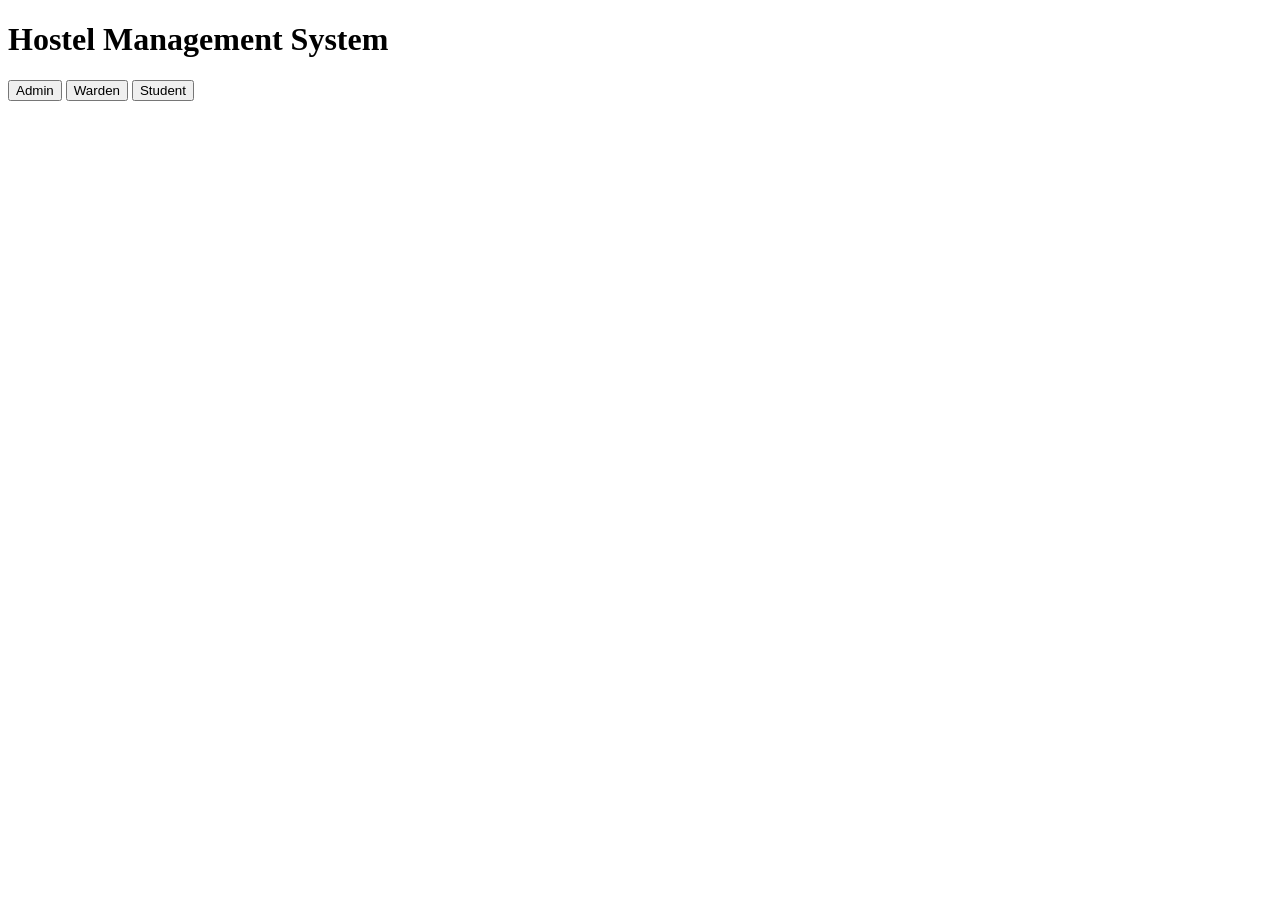
==== templates/index.html @ 90a87766 "added files" ====
<!DOCTYPE html>
<html>
<head>
    <title>Hostel System</title>
    <link rel="stylesheet" href="/static/style.css">
</head>
<body>

<h1>Hostel Management System</h1>

<div class="container">
    <a href="/admin"><button>Admin</button></a>
    <a href="/warden"><button>Warden</button></a>
    <a href="/student"><button>Student</button></a>
</div>

</body>
</html>
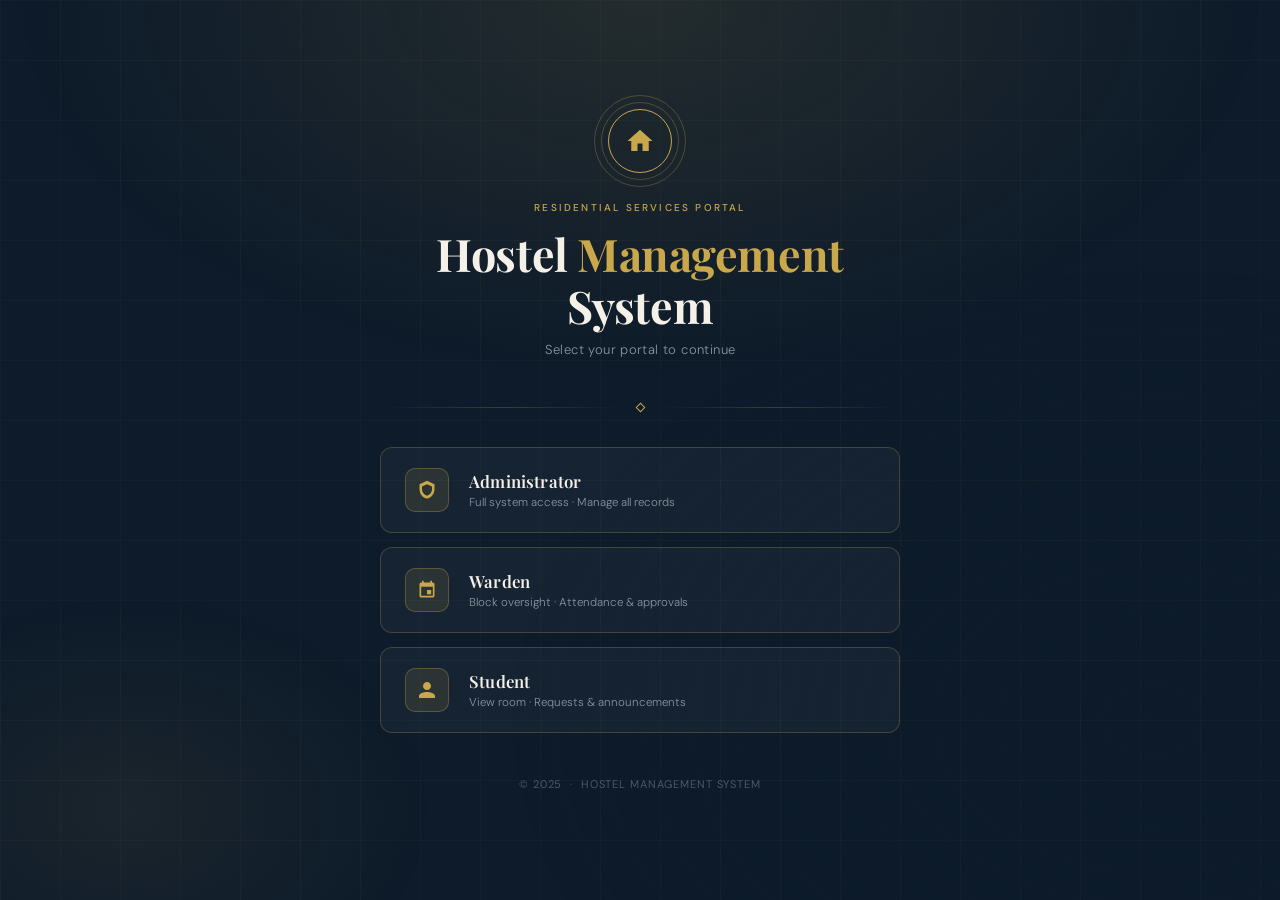
==== commit eec0518d: "updated" ====
--- a/templates/index.html
+++ b/templates/index.html
@@ -1,18 +1,394 @@
 <!DOCTYPE html>
 <html>
+
 <head>
     <title>Hostel System</title>
-    <link rel="stylesheet" href="/static/style.css">
+    <link
+        href="https://fonts.googleapis.com/css2?family=Playfair+Display:wght@600;700&family=DM+Sans:wght@300;400;500&display=swap"
+        rel="stylesheet">
+
+    <!-- Flask version -->
+    <!-- <link rel="stylesheet" href="{{ url_for('static', filename='style.css') }}"> -->
+
+    <style>
+        :root {
+            --navy: #0d1b2a;
+            --navy2: #132338;
+            --gold: #c9a84c;
+            --gold2: #e8c96b;
+            --cream: #f5f0e8;
+            --muted: #8a96a3;
+            --card-bg: rgba(255, 255, 255, 0.04);
+            --border: rgba(201, 168, 76, 0.25);
+        }
+
+        *,
+        *::before,
+        *::after {
+            box-sizing: border-box;
+            margin: 0;
+            padding: 0;
+        }
+
+        body {
+            min-height: 100vh;
+            font-family: 'DM Sans', sans-serif;
+            background-color: var(--navy);
+            color: var(--cream);
+            display: flex;
+            flex-direction: column;
+            align-items: center;
+            justify-content: center;
+            overflow: hidden;
+            position: relative;
+        }
+
+        /* ── Atmospheric background ── */
+        body::before {
+            content: '';
+            position: fixed;
+            inset: 0;
+            background:
+                radial-gradient(ellipse 70% 60% at 50% 0%, rgba(201, 168, 76, .12) 0%, transparent 70%),
+                radial-gradient(ellipse 40% 40% at 10% 90%, rgba(201, 168, 76, .07) 0%, transparent 60%),
+                radial-gradient(ellipse 50% 50% at 90% 80%, rgba(13, 27, 42, 1) 0%, transparent 100%);
+            pointer-events: none;
+            z-index: 0;
+        }
+
+        /* grid lines */
+        body::after {
+            content: '';
+            position: fixed;
+            inset: 0;
+            background-image:
+                linear-gradient(rgba(201, 168, 76, .04) 1px, transparent 1px),
+                linear-gradient(90deg, rgba(201, 168, 76, .04) 1px, transparent 1px);
+            background-size: 60px 60px;
+            pointer-events: none;
+            z-index: 0;
+        }
+
+        /* ── Page wrapper ── */
+        .page {
+            position: relative;
+            z-index: 1;
+            width: min(520px, 92vw);
+            display: flex;
+            flex-direction: column;
+            align-items: center;
+            gap: 0;
+            animation: fadeUp .8s cubic-bezier(.22, 1, .36, 1) both;
+        }
+
+        /* ── Crest / icon area ── */
+        .crest {
+            width: 64px;
+            height: 64px;
+            border: 1.5px solid var(--gold);
+            border-radius: 50%;
+            display: flex;
+            align-items: center;
+            justify-content: center;
+            margin-bottom: 28px;
+            position: relative;
+            animation: fadeUp .6s .1s cubic-bezier(.22, 1, .36, 1) both;
+        }
+
+        .crest::before,
+        .crest::after {
+            content: '';
+            position: absolute;
+            border-radius: 50%;
+            border: 1px solid rgba(201, 168, 76, .3);
+        }
+
+        .crest::before {
+            inset: -8px;
+        }
+
+        .crest::after {
+            inset: -15px;
+        }
+
+        .crest svg {
+            width: 30px;
+            height: 30px;
+            fill: var(--gold);
+        }
+
+        /* ── Header ── */
+        .header {
+            text-align: center;
+            margin-bottom: 10px;
+            animation: fadeUp .7s .15s cubic-bezier(.22, 1, .36, 1) both;
+        }
+
+        .eyebrow {
+            font-family: 'DM Sans', sans-serif;
+            font-size: 10px;
+            font-weight: 500;
+            letter-spacing: .22em;
+            text-transform: uppercase;
+            color: var(--gold);
+            margin-bottom: 14px;
+        }
+
+        h1 {
+            font-family: 'Playfair Display', serif;
+            font-size: clamp(2rem, 6vw, 2.8rem);
+            font-weight: 700;
+            line-height: 1.15;
+            color: var(--cream);
+            letter-spacing: -.01em;
+        }
+
+        h1 span {
+            color: var(--gold);
+        }
+
+        .subtitle {
+            font-size: 13px;
+            color: var(--muted);
+            margin-top: 10px;
+            font-weight: 300;
+            letter-spacing: .03em;
+        }
+
+        /* ── Divider ── */
+        .divider {
+            width: 100%;
+            display: flex;
+            align-items: center;
+            gap: 14px;
+            margin: 36px 0;
+            animation: fadeUp .7s .25s cubic-bezier(.22, 1, .36, 1) both;
+        }
+
+        .divider::before,
+        .divider::after {
+            content: '';
+            flex: 1;
+            height: 1px;
+            background: linear-gradient(90deg, transparent, var(--border), transparent);
+        }
+
+        .divider-diamond {
+            width: 7px;
+            height: 7px;
+            border: 1.5px solid var(--gold);
+            transform: rotate(45deg);
+            flex-shrink: 0;
+        }
+
+        /* ── Cards ── */
+        .container {
+            width: 100%;
+            display: flex;
+            flex-direction: column;
+            gap: 14px;
+            animation: fadeUp .7s .3s cubic-bezier(.22, 1, .36, 1) both;
+        }
+
+        .portal-link {
+            text-decoration: none;
+        }
+
+        .portal-card {
+            display: flex;
+            align-items: center;
+            gap: 20px;
+            padding: 20px 24px;
+            background: var(--card-bg);
+            border: 1px solid var(--border);
+            border-radius: 12px;
+            cursor: pointer;
+            position: relative;
+            overflow: hidden;
+            transition: border-color .3s, background .3s, transform .25s;
+        }
+
+        .portal-card::before {
+            content: '';
+            position: absolute;
+            inset: 0;
+            background: linear-gradient(135deg, rgba(201, 168, 76, .08), transparent 60%);
+            opacity: 0;
+            transition: opacity .3s;
+        }
+
+        .portal-card:hover {
+            border-color: var(--gold);
+            background: rgba(201, 168, 76, .07);
+            transform: translateY(-2px);
+        }
+
+        .portal-card:hover::before {
+            opacity: 1;
+        }
+
+        .card-icon {
+            width: 44px;
+            height: 44px;
+            border-radius: 10px;
+            background: rgba(201, 168, 76, .12);
+            border: 1px solid rgba(201, 168, 76, .3);
+            display: flex;
+            align-items: center;
+            justify-content: center;
+            flex-shrink: 0;
+            transition: background .3s;
+        }
+
+        .portal-card:hover .card-icon {
+            background: rgba(201, 168, 76, .2);
+        }
+
+        .card-icon svg {
+            width: 20px;
+            height: 20px;
+            fill: var(--gold);
+        }
+
+        .card-text {
+            flex: 1;
+        }
+
+        .card-title {
+            font-family: 'Playfair Display', serif;
+            font-size: 1.05rem;
+            font-weight: 600;
+            color: var(--cream);
+            letter-spacing: .01em;
+        }
+
+        .card-desc {
+            font-size: 11.5px;
+            color: var(--muted);
+            margin-top: 3px;
+            font-weight: 300;
+        }
+
+        .card-arrow {
+            color: var(--gold);
+            font-size: 1.1rem;
+            opacity: 0;
+            transform: translateX(-6px);
+            transition: opacity .25s, transform .25s;
+        }
+
+        .portal-card:hover .card-arrow {
+            opacity: 1;
+            transform: translateX(0);
+        }
+
+        /* ── Footer ── */
+        .footer {
+            margin-top: 44px;
+            font-size: 11px;
+            color: rgba(138, 150, 163, .5);
+            letter-spacing: .08em;
+            text-transform: uppercase;
+            animation: fadeUp .7s .45s cubic-bezier(.22, 1, .36, 1) both;
+        }
+
+        /* ── Animations ── */
+        @keyframes fadeUp {
+            from {
+                opacity: 0;
+                transform: translateY(22px);
+            }
+
+            to {
+                opacity: 1;
+                transform: translateY(0);
+            }
+        }
+    </style>
 </head>
+
 <body>
 
-<h1>Hostel Management System</h1>
-
-<div class="container">
-    <a href="/admin"><button>Admin</button></a>
-    <a href="/warden"><button>Warden</button></a>
-    <a href="/student"><button>Student</button></a>
-</div>
+    <div class="page">
+
+        <!-- Crest -->
+        <div class="crest">
+            <svg viewBox="0 0 24 24" xmlns="http://www.w3.org/2000/svg">
+                <path d="M10 20v-6h4v6h5v-8h3L12 3 2 12h3v8z" />
+            </svg>
+        </div>
+
+        <!-- Header -->
+        <div class="header">
+            <p class="eyebrow">Residential Services Portal</p>
+            <h1>Hostel <span>Management</span><br>System</h1>
+            <p class="subtitle">Select your portal to continue</p>
+        </div>
+
+        <!-- Divider -->
+        <div class="divider">
+            <div class="divider-diamond"></div>
+        </div>
+
+        <!-- Portal Cards -->
+    <div class="container">
+
+            <a href="/login" class="portal-link">
+                <div class="portal-card">
+                    <div class="card-icon">
+                        <!-- shield icon -->
+                        <svg viewBox="0 0 24 24">
+                            <path
+                                d="M12 1L3 5v6c0 5.25 3.75 10.15 9 11.25C17.25 21.15 21 16.25 21 11V5l-9-4zm0 4l6 2.67V11c0 3.5-2.5 6.79-6 7.93C8.5 17.79 6 14.5 6 11V7.67L12 5z" />
+                        </svg>
+                    </div>
+                    <div class="card-text">
+                        <div class="card-title">Administrator</div>
+                        <div class="card-desc">Full system access · Manage all records</div>
+                    </div>
+                    <span class="card-arrow">›</span>
+                </div>
+            </a>
+
+            <a href="/login" class="portal-link">
+                <div class="portal-card">
+                    <div class="card-icon">
+                        <!-- badge icon -->
+                        <svg viewBox="0 0 24 24">
+                            <path
+                                d="M17 12h-5v5h5v-5zM16 1v2H8V1H6v2H5c-1.1 0-2 .9-2 2v14c0 1.1.9 2 2 2h14c1.1 0 2-.9 2-2V5c0-1.1-.9-2-2-2h-1V1h-2zm3 18H5V8h14v11z" />
+                        </svg>
+                    </div>
+                    <div class="card-text">
+                        <div class="card-title">Warden</div>
+                        <div class="card-desc">Block oversight · Attendance &amp; approvals</div>
+                    </div>
+                    <span class="card-arrow">›</span>
+                </div>
+            </a>
+
+            <a href="/login" class="portal-link">
+                <div class="portal-card">
+                    <div class="card-icon">
+                        <!-- person icon -->
+                        <svg viewBox="0 0 24 24">
+                            <path
+                                d="M12 12c2.7 0 4.8-2.1 4.8-4.8S14.7 2.4 12 2.4 7.2 4.5 7.2 7.2 9.3 12 12 12zm0 2.4c-3.2 0-9.6 1.6-9.6 4.8v2.4h19.2v-2.4c0-3.2-6.4-4.8-9.6-4.8z" />
+                        </svg>
+                    </div>
+                    <div class="card-text">
+                        <div class="card-title">Student</div>
+                        <div class="card-desc">View room · Requests &amp; announcements</div>
+                    </div>
+                    <span class="card-arrow">›</span>
+                </div>
+            </a>
+
+        </div>
+
+        <p class="footer">&copy; 2025 &nbsp;·&nbsp; Hostel Management System</p>
+    </div>
 
 </body>
+
 </html>
